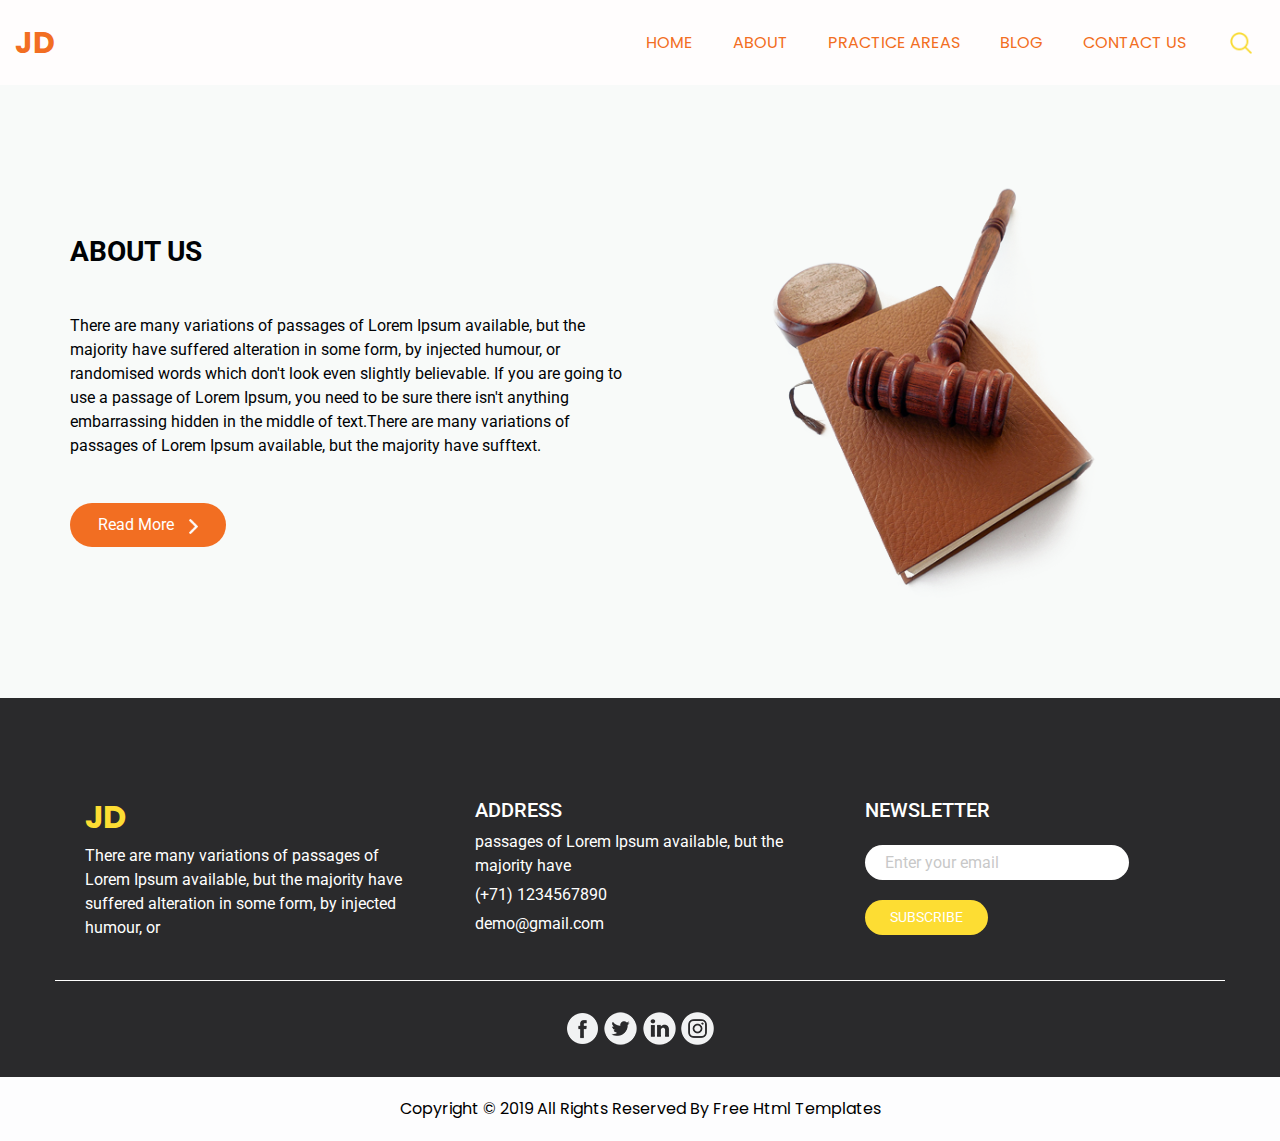
==== about.html @ 3ac0d5e5 "uso-de-plantilla" ====
<!DOCTYPE html>
<html>

<head>
  <!-- Basic -->
  <meta charset="utf-8" />
  <meta http-equiv="X-UA-Compatible" content="IE=edge" />
  <!-- Mobile Metas -->
  <meta name="viewport" content="width=device-width, initial-scale=1, shrink-to-fit=no" />
  <!-- Site Metas -->
  <meta name="keywords" content="" />
  <meta name="description" content="" />
  <meta name="author" content="" />

  <title>JD</title>



  <!-- bootstrap core css -->
  <link rel="stylesheet" type="text/css" href="css/bootstrap.css" />
  <!-- fonts style -->
  <link href="https://fonts.googleapis.com/css?family=Poppins:400,700|Roboto:400,700&display=swap" rel="stylesheet">

  <!-- Custom styles for this template -->
  <link href="css/style.css" rel="stylesheet" />
  <!-- responsive style -->
  <link href="css/responsive.css" rel="stylesheet" />




  <link rel="stylesheet" href="css/css-circular-prog-bar.css">


</head>

<body>
  <div class="top_container">
    <!-- header section strats -->
    <header class="header_section">
      <div class="container-fluid">
        <nav class="navbar navbar-expand-lg custom_nav-container ">
          <a class="navbar-brand" href="index.html">
            JD
          </a>
          <button class="navbar-toggler" type="button" data-toggle="collapse" data-target="#navbarSupportedContent"
            aria-controls="navbarSupportedContent" aria-expanded="false" aria-label="Toggle navigation">
            <span class="navbar-toggler-icon"></span>
          </button>
          <div class="collapse navbar-collapse" id="navbarSupportedContent">
            <div class="d-flex ml-auto flex-column flex-lg-row align-items-center">
              <ul class="navbar-nav  ">
                <li class="nav-item active">
                  <a class="nav-link" href="index.html"> Home <span class="sr-only">(current)</span></a>
                </li>
                <li class="nav-item ">
                  <a class="nav-link" href="about.html"> about </a>
                </li>

                <li class="nav-item">
                  <a class="nav-link" href="practice.html"> PRACTICE AREAS </a>
                </li>
                <li class="nav-item">
                  <a class="nav-link" href="blog.html"> Blog </a>
                </li>

                <li class="nav-item">
                  <a class="nav-link" href="contact.html">Contact Us</a>
                </li>

              </ul>
              <form class="form-inline my-2 my-lg-0 ml-0 ml-lg-4 mb-3 mb-lg-0">
                <button class="btn  my-2 my-sm-0 nav_search-btn" type="submit"></button>
              </form>
            </div>
        </nav>
      </div>
    </header>

  </div>
  <!-- end header section -->


  <!-- about section -->
  <section class="about_section layout_padding">
    <div class="container">
      <div class="row">
        <div class="col-md-6">
          <div class="about_detail-box">
            <h3 class="text-uppercase">
              About Us
            </h3>
            <p>
              There are many variations of passages of Lorem Ipsum available, but the majority have suffered alteration
              in some form, by injected humour, or randomised words which don't look even slightly believable. If you
              are going to use a passage of Lorem Ipsum, you need to be sure there isn't anything embarrassing hidden in
              the middle of text.There are many variations of passages of Lorem Ipsum available, but the majority have
              sufftext.
            </p>
            <div class="d-flex justify-content-center justify-content-sm-start">
              <a href="" class="sub_call_to-btn ">
                <span>
                  Read More
                </span>
                <img src="images/right-arrow.png" alt="">
              </a>
            </div>
          </div>
        </div>
        <div class="col-md-6">
          <div class="about_img-box">
            <img src="images/about.png" alt="">
          </div>
        </div>
      </div>
    </div>
  </section>

  <!-- end about section -->

  <!-- info section -->
  <section class="info_section">
    <div class="container ">
      <div class="row custom_border-btm pb-4">
        <div class="col-md-4 info_logo">
          <h2>
            JD
          </h2>
          <p>
            There are many variations of passages of Lorem Ipsum available, but the majority have suffered alteration in
            some form, by injected humour, or
          </p>
        </div>
        <div class="col-md-4 info_address">
          <h5>
            Address
          </h5>
          <p>
            passages of Lorem Ipsum available, but the majority have
          </p>
          <p>
            (+71) 1234567890
          </p>
          <p>
            demo@gmail.com
          </p>
        </div>
        <div class="col-md-4 info_news">
          <h5>
            Newsletter
          </h5>
          <form action="">
            <div>
              <input type="email" placeholder="Enter your email">
            </div>
            <div>
              <button type="submit">
                Subscribe
              </button>
            </div>
          </form>
        </div>

      </div>

      <div>
        <div class="info_social">
          <div>
            <img src="images/fb.png" alt="">
          </div>
          <div>
            <img src="images/twitter.png" alt="">
          </div>
          <div>
            <img src="images/linkedin.png" alt="">
          </div>
          <div>
            <img src="images/insta.png" alt="">
          </div>
        </div>
      </div>
    </div>
  </section>
  <!-- endsss info section -->

  <!-- end contact section -->

  <!-- footer section -->
  <section class="container-fluid footer_section">
    <p>
      Copyright &copy; 2019 All Rights Reserved By
      <a href="https://html.design/">Free Html Templates</a>
    </p>
  </section>
  <!-- footer section -->

  <script type="text/javascript" src="js/jquery-3.4.1.min.js"></script>
  <script type="text/javascript" src="js/bootstrap.js"></script>
  <!-- progreesbar script -->

  </script>
</body>

</html>
---- css/style.css ----
body {
    font-family: 'Roboto', sans-serif;
    color: #000205;
  }
  
  
  
  h1,
  h2,
  h3,
  h4 {
    font-weight: bold;
  }
  
  .layout_padding {
    padding: 75px 0;
  }
  
  .layout_padding2 {
    padding: 45px 0;
  }
  
  .layout_padding2-top {
    padding-top: 45px;
  }
  
  .layout_padding-top {
    padding-top: 75px;
  }
  
  .layout_padding-bottom {
    padding-bottom: 75px;
  }
  
  .call_to-btn {
    display: inline-block;
    padding: 12px 32px;
    border-radius: 15px;
    background-color: #F26E22;
    color: #fff;
    display: flex;
    justify-content: center;
    align-items: center;
  }
  
  .call_to-btn img,
  .sub_call_to-btn img {
    width: 9px;
    margin-left: 15px;
    margin-top: 3px;
  }
  
  .call_to-btn:hover,
  .sub_call_to-btn:hover {
    color: #fff;
    -webkit-box-shadow: 0px 6px 10px -1px rgba(0, 0, 0, 0.17);
    -moz-box-shadow: 0px 6px 10px -1px rgba(0, 0, 0, 0.17);
    box-shadow: 0px 6px 10px -1px rgba(0, 0, 0, 0.17);
  }
  
  .sub_call_to-btn {
    display: inline-block;
    padding: 10px 28px;
    border-radius: 25px;
    background-color: #F26E22;
    color: #fff;
    display: flex;
    justify-content: center;
    align-items: center;
  }
  
  
  
  
  /*header section*/
  .top_container {
    font-family: 'Poppins', sans-serif;
  }
  
  .header_section {}
  
  nav.navbar.navbar-expand-lg {}
  
  .custom_nav-container.navbar-expand-lg .navbar-nav .nav-link {
    padding: 10px 20px;
    color: #F26E22;
    text-align: center;
    text-transform: uppercase;
  }
  
  
  
  a,
  a:hover,
  a:focus {
    text-decoration: none;
  }
  
  a:hover,
  a:focus {
    color: initial;
  }
  
  .btn,
  .btn:focus {
    outline: none !important;
    box-shadow: none;
  }
  
  .top_container {}
  
  .top_container.sub_page {
    height: auto;
  }
  
  
  
  .custom_nav-container .nav_search-btn {
    background-image: url(../images/search-icon.png);
    background-size: 22px;
    background-repeat: no-repeat;
    background-position-y: 7px;
    width: 35px;
    height: 35px;
    padding: 0;
    border: none;
  }
  
  .navbar-brand,
  .navbar-brand:hover {
    font-size: 30px;
    color: #F26E22;
    font-weight: bold;
  }
  
  
  
  .custom_nav-container {
    z-index: 99999;
    padding: 15px 0;
  }
  
  .custom_nav-container .navbar-toggler {
    outline: none;
  }
  
  .custom_nav-container .navbar-toggler .navbar-toggler-icon {
    background-image: url(../images/menu.png);
    background-size: 55px;
  }
  
  /*end header section*/
  
  /* hero section */
  .hero_section-container {
    width: 80%;
    margin: 0 auto;
    display: flex;
    align-items: center;
  }
  
  .number-container {
    position: absolute;
    top: 34%;
  
    left: 4%;
  }
  
  .number-container .number-box {
    display: flex;
    flex-direction: column;
    justify-content: center;
    align-items: center;
    color: #464646;
  }
  
  .number-container .number-box hr {
    border: none;
    width: 2px;
    height: 125px;
    background-color: #F26E22;
    margin: 35px 0;
  }
  
  .hero_section-container .hero_img-box {
    width: 42%;
    margin-top: -45px;
  }
  
  .hero_section-container .hero_img-box img {
    width: 100%;
  }
  
  .hero_section-container .hero_detail-box {
    width: 58%;
  
  }
  
  .hero_section-container .hero_detail-box .hero_detail-container {
    padding-left: 45px;
    padding-bottom: 15px;
  }
  
  .hero_section-container .hero_detail-box .hero_detail-container p {
    margin: 35px 0 50px 0;
  }
  
  
  
  .carousel-control-prev,
  .carousel-control-next {
    width: 45px;
    height: 45px;
    border-radius: 100%;
    background-color: #F26E22;
    opacity: 1;
    background-repeat: no-repeat;
    background-position: center center;
    background-size: 8px;
    top: initial;
    bottom: -100px;
  }
  
  .carousel-control-prev:hover,
  .carousel-control-next:hover {
    background-color: #464646;
  }
  
  
  
  .carousel-control-prev {
    background-image: url(../images/left-arrow.png);
    left: 45px;
  }
  
  .carousel-control-next {
    background-image: url(../images/right-arrow.png);
    left: 95px;
  }
  
  /* end hero section */
  
  /* about section */
  .about_section {
    background-color: #f8faf9;
  
  }
  
  .about_section .row {
    align-items: center;
  }
  
  .about_img-box img {
    width: 100%;
  }
  
  .about_detail-box p {
    margin: 45px 0;
  }
  
  /* end about section */
  
  /* practice section */
  .practice_container {
    display: flex;
    justify-content: center;
    flex-wrap: wrap;
  }
  
  .practice_box {
    display: flex;
    flex-direction: column;
    align-items: center;
    margin: 200px 15px 0 15px;
    transform: translateY(0);
    transition: all .7s;
    padding-bottom: 50px;
  }
  
  .practice_box:hover {
    transform: translateY(-150px);
    cursor: pointer;
  }
  
  .practice_box:hover .practice_img-box {
    background-color: #fddd33;
  }
  
  .practice_img-box {
    display: flex;
    justify-content: center;
    align-items: center;
    width: 225px;
    height: 295px;
    border-radius: 90px;
    background-color: #363636;
  
  }
  
  
  .practice_box h4 {
    margin-top: 15px;
  }
  
  .practice_img-box img {
    width: 120px;
  }
  
  .practice_detail p {
    margin-bottom: 55px;
    text-align: center;
  }
  
  .heading-text {
    padding: 0;
    margin: 0;
    color: #fddd33;
    font-weight: bold;
  }
  
  
  
  
  /* end Practice section */
  
  /* welcome section */
  .welcome_section {
  
    background-color: #f8faf9;
  }
  
  .welcome_container {
    padding: 100px 0;
  }
  
  .welcome_container>* {
    margin-bottom: 35px;
  }
  
  .welcome_container h4 {
    font-weight: normal;
  }
  
  .welcome_container h4,
  .welcome_container p {
    font-family: 'Poppins', sans-serif;
  }
  
  .welcome_section::before {
    content: "";
    width: 40%;
    height: 100%;
    background-image: url(../images/welcome.jpg);
    position: absolute;
    top: 0;
    right: 0;
    background-repeat: no-repeat;
    background-size: cover;
  }
  
  /* end welcome section */
  
  /* contact section */
  .contact_section .col-md-6 {
    padding: 0;
  }
  
  .contact_section input {
    border: none;
    outline: none;
    border-bottom: 1px solid #252525;
    width: 90%;
    margin: 10px 0;
  }
  
  .contact_form-container {
    padding: 45px;
    padding-right: 0;
  }
  
  .contact_form-container button {
    border: none;
    background-color: #fddd33;
    color: #fff;
    padding: 8px 40px;
    border-radius: 20px;
  }
  
  .contact_img-box {
    display: flex;
    align-items: center;
    padding: 45px;
    padding-left: 0;
  }
  
  .contact_img-box img {
    width: 97%;
  }
  
  .contact_section h2 {
    font-size: 26px;
    color: #010103;
    font-weight: bold;
  
    position: relative;
    margin-left: 2.5%;
  }
  
  
  
  /* end contact section */
  /* info section */
  .info_section {
    padding-top: 100px;
    padding-bottom: 1px;
    color: #fff;
    background-color: #2a2a2c;
  }
  
  .info_logo h2 {
    color: #fddd33;
    font-family: 'Poppins', sans-serif;
  }
  
  .info_section .col-md-4 {
    padding: 0 30px;
  }
  
  .info_section .col-md-4 h5 {
    text-transform: uppercase;
  }
  
  .info_news input {
    border: none;
    width: 80%;
    height: 35px;
    border-radius: 20px;
    background-color: #fff;
    outline: none;
    padding-left: 20px;
    margin-top: 15px;
  }
  
  .info_news input::placeholder {
    opacity: .4;
  }
  
  .info_news button {
    border: none;
    background-color: #fddd33;
    color: #fff;
    text-transform: uppercase;
    font-size: 14px;
    padding: 7px 25px;
    border-radius: 20px;
    margin-top: 20px;
  }
  
  .info_address p {
    margin-bottom: 5px;
  }
  
  .custom_border-btm {
    border-bottom: 1px solid #fff;
  }
  
  .info_social {
    display: flex;
    justify-content: space-between;
    width: 150px;
    margin: 30px auto;
  }
  
  /* end info section */
  
  
  
  /* footer section*/
  
  .footer_section {
    background-color: #fdfdfe;
    padding: 20px 0;
    font-family: 'Poppins', sans-serif;
  }
  
  .footer_section p {
    color: #000;
    margin: 0;
    text-align: center;
  }
  
  .footer_section a {
    color: #000;
  }
  
  /* end footer section*/
---- css/responsive.css ----
@media (max-width: 1120px) {}

@media (max-width: 992px) {
    .custom_nav-container .nav_search-btn {
        background-position: center;
    }

    .navbar-collapse {
        padding-bottom: 20px;
    }

    .practice_box {
        margin: 100px 15px 0 15px;
        padding-bottom: 20px;
        transition: all .5s;
    }

    .practice_box:hover {

        transform: translateY(-90px);
    }

    .practice_detail p {
        margin-top: 25px;
    }

    .welcome_section::before {
        display: none;
    }
}

@media (max-width: 768px) {

    .info_section .col-md-4 {
        padding: 20px 30px;
        text-align: center;
    }

    .info_news input {
        width: 100%;
    }

    .hero_section-container {
        width: 95%;
    }

    .hero_section-container .hero_detail-box {
        padding-bottom: 125px;
    }

    .contact_form-container {
        padding: 20px;
    }

    .contact_section input {
        width: 100%;
    }

    .contact_img-box {
        padding: 20px;
    }

}

@media (max-width: 576px) {
    .hero_section-container {
        flex-direction: column;
    }

    .hero_section-container .hero_img-box {

        width: 90%;
    }

    .hero_section-container .hero_detail-box {
        width: 97%;

    }

    .hero_section-container .hero_detail-box .hero_detail-container {
        padding-left: 0;
        padding-top: 35px;
    }

    .carousel-control-prev {
        left: 33%;

    }

    .carousel-control-next {
        left: 52%;
    }

    .practice_box {
        margin: 75px 15px 0 15px;
        transition: all .3s;
    }

    .practice_box:hover {

        transform: translateY(-60px);
    }
}

@media (max-width: 480px) {}

@media (max-width: 400px) {}

@media (max-width: 360px) {}

@media (min-width: 1200px) {
    .container {
        max-width: 1170px;
    }

}
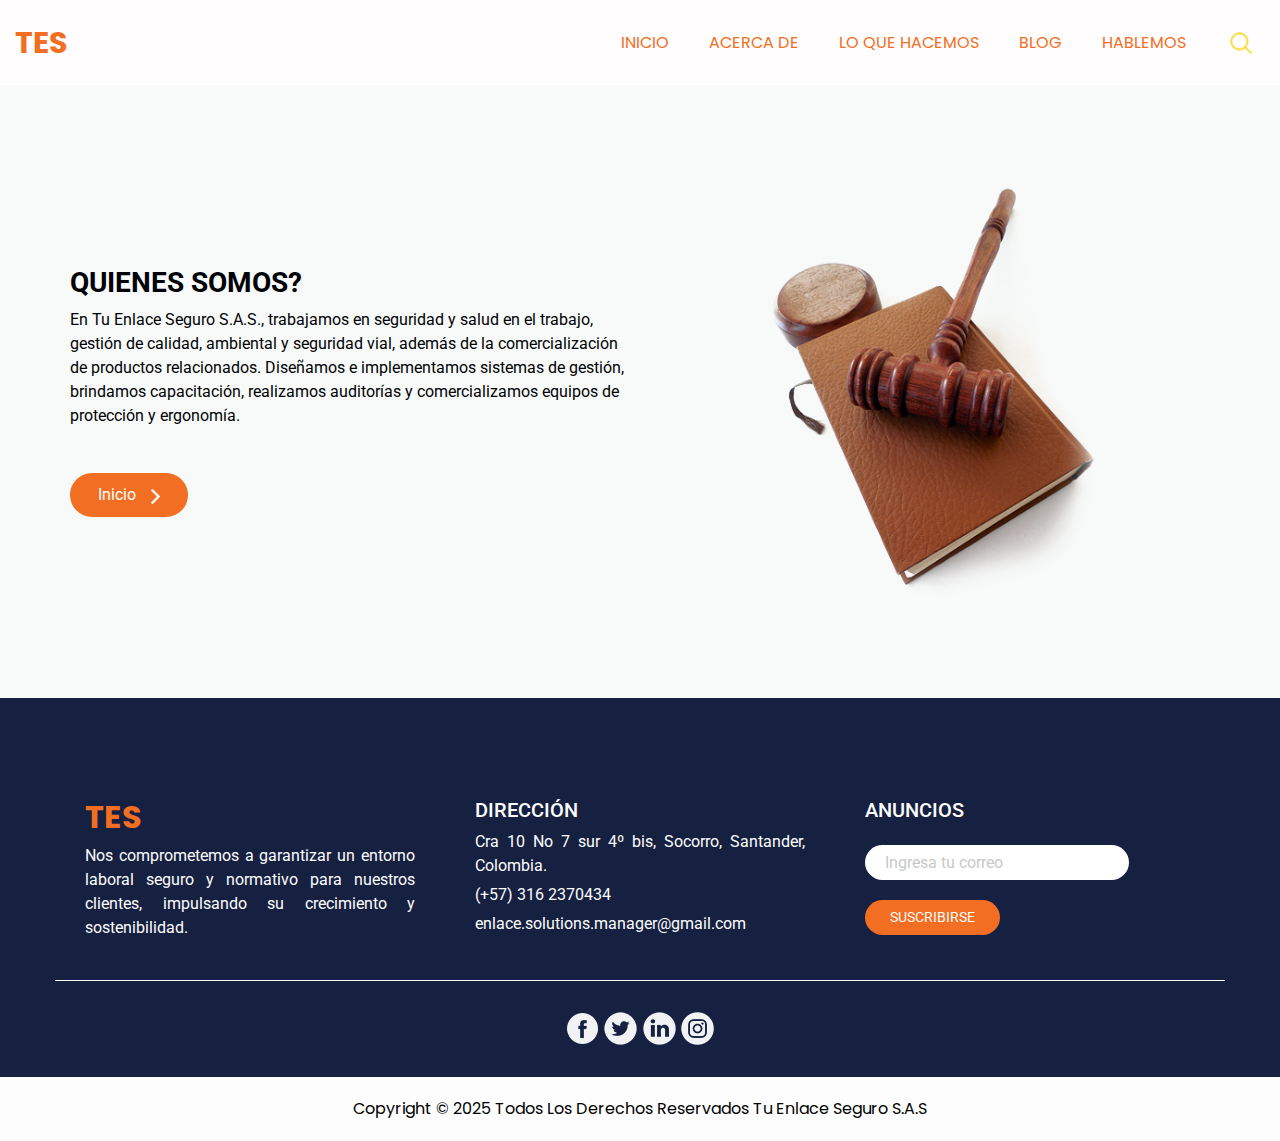
==== commit 4511006a: "actualizadas secciones" ====
--- a/about.html
+++ b/about.html
@@ -41,7 +41,7 @@
       <div class="container-fluid">
         <nav class="navbar navbar-expand-lg custom_nav-container ">
           <a class="navbar-brand" href="index.html">
-            JD
+            TES
           </a>
           <button class="navbar-toggler" type="button" data-toggle="collapse" data-target="#navbarSupportedContent"
             aria-controls="navbarSupportedContent" aria-expanded="false" aria-label="Toggle navigation">
@@ -51,21 +51,21 @@
             <div class="d-flex ml-auto flex-column flex-lg-row align-items-center">
               <ul class="navbar-nav  ">
                 <li class="nav-item active">
-                  <a class="nav-link" href="index.html"> Home <span class="sr-only">(current)</span></a>
+                  <a class="nav-link" href="index.html"> Inicio <span class="sr-only">(current)</span></a>
                 </li>
                 <li class="nav-item ">
-                  <a class="nav-link" href="about.html"> about </a>
+                  <a class="nav-link" href="about.html"> acerca de </a>
                 </li>
 
                 <li class="nav-item">
-                  <a class="nav-link" href="practice.html"> PRACTICE AREAS </a>
+                  <a class="nav-link" href="practice.html"> LO QUE HACEMOS </a>
                 </li>
                 <li class="nav-item">
                   <a class="nav-link" href="blog.html"> Blog </a>
                 </li>
 
                 <li class="nav-item">
-                  <a class="nav-link" href="contact.html">Contact Us</a>
+                  <a class="nav-link" href="contact.html">Hablemos</a>
                 </li>
 
               </ul>
@@ -88,19 +88,13 @@
         <div class="col-md-6">
           <div class="about_detail-box">
             <h3 class="text-uppercase">
-              About Us
+              QUIENES SOMOS?
             </h3>
-            <p>
-              There are many variations of passages of Lorem Ipsum available, but the majority have suffered alteration
-              in some form, by injected humour, or randomised words which don't look even slightly believable. If you
-              are going to use a passage of Lorem Ipsum, you need to be sure there isn't anything embarrassing hidden in
-              the middle of text.There are many variations of passages of Lorem Ipsum available, but the majority have
-              sufftext.
-            </p>
+            En Tu Enlace Seguro S.A.S., trabajamos en seguridad y salud en el trabajo, gestión de calidad, ambiental y seguridad vial, además de la comercialización de productos relacionados. Diseñamos e implementamos sistemas de gestión, brindamos capacitación, realizamos auditorías y comercializamos equipos de protección y ergonomía.</p>
             <div class="d-flex justify-content-center justify-content-sm-start">
               <a href="" class="sub_call_to-btn ">
-                <span>
-                  Read More
+                <span href="index.html">
+                  Inicio
                 </span>
                 <img src="images/right-arrow.png" alt="">
               </a>
@@ -119,80 +113,87 @@
   <!-- end about section -->
 
   <!-- info section -->
-  <section class="info_section">
-    <div class="container ">
-      <div class="row custom_border-btm pb-4">
-        <div class="col-md-4 info_logo">
-          <h2>
-            JD
-          </h2>
-          <p>
-            There are many variations of passages of Lorem Ipsum available, but the majority have suffered alteration in
-            some form, by injected humour, or
-          </p>
-        </div>
-        <div class="col-md-4 info_address">
-          <h5>
-            Address
-          </h5>
-          <p>
-            passages of Lorem Ipsum available, but the majority have
-          </p>
-          <p>
-            (+71) 1234567890
-          </p>
-          <p>
-            demo@gmail.com
-          </p>
-        </div>
-        <div class="col-md-4 info_news">
-          <h5>
-            Newsletter
-          </h5>
-          <form action="">
-            <div>
-              <input type="email" placeholder="Enter your email">
-            </div>
-            <div>
-              <button type="submit">
-                Subscribe
-              </button>
-            </div>
-          </form>
-        </div>
-
-      </div>
-
-      <div>
-        <div class="info_social">
+ <section class="info_section">
+  <div class="container ">
+    <div class="row custom_border-btm pb-4">
+      <div class="col-md-4 info_logo">
+        <h2>
+         TES
+        </h2>
+        <p>
+          Nos comprometemos a garantizar un entorno laboral seguro y normativo para nuestros clientes, impulsando su crecimiento y sostenibilidad.
+        </p>
+      </div>
+      <div class="col-md-4 info_address">
+        <h5>
+          Dirección
+        </h5>
+        <p>
+          Cra 10 No 7 sur 4º bis, Socorro, Santander, Colombia.
+        </p>
+        <p>
+          (+57) 316 2370434
+        </p>
+        <p>
+          enlace.solutions.manager@gmail.com
+        </p>
+      </div>
+      <div class="col-md-4 info_news">
+        <h5>
+          Anuncios
+        </h5>
+        <form action="">
           <div>
+            <input type="email" placeholder="Ingresa tu correo">
+          </div>
+          <div>
+            <button type="submit">
+              Suscribirse
+            </button>
+          </div>
+        </form>
+      </div>
+
+    </div>
+  
+    <div>
+      <div class="info_social">
+        <div>
+         <a href="">
             <img src="images/fb.png" alt="">
-          </div>
-          <div>
+         </a>
+        </div>
+        <div>
+         <a href="">
             <img src="images/twitter.png" alt="">
-          </div>
-          <div>
+         </a>
+        </div>
+        <div>
+         <a href="">
             <img src="images/linkedin.png" alt="">
-          </div>
-          <div>
-            <img src="images/insta.png" alt="">
-          </div>
+         </a>
+        </div>
+        <div>
+          <a href="">
+              <img src="images/insta.png" alt="">
+          </a>
         </div>
       </div>
     </div>
-  </section>
-  <!-- endsss info section -->
+  </div>
+</section>
+<!-- endsss info section -->
 
   <!-- end contact section -->
 
-  <!-- footer section -->
-  <section class="container-fluid footer_section">
-    <p>
-      Copyright &copy; 2019 All Rights Reserved By
-      <a href="https://html.design/">Free Html Templates</a>
-    </p>
-  </section>
-  <!-- footer section -->
+<!-- footer section -->
+<section class="container-fluid footer_section">
+  <p>
+    Copyright &copy; 2025 Todos Los Derechos Reservados
+    <a href="/">Tu Enlace Seguro S.A.S</a>
+  </p>
+</section>
+<!-- footer section -->
 
   <script type="text/javascript" src="js/jquery-3.4.1.min.js"></script>
   <script type="text/javascript" src="js/bootstrap.js"></script>
--- a/css/style.css
+++ b/css/style.css
@@ -1,496 +1,479 @@
 body {
-    font-family: 'Roboto', sans-serif;
-    color: #000205;
-  }
-  
-  
-  
-  h1,
-  h2,
-  h3,
-  h4 {
-    font-weight: bold;
-  }
-  
-  .layout_padding {
-    padding: 75px 0;
-  }
-  
-  .layout_padding2 {
-    padding: 45px 0;
-  }
-  
-  .layout_padding2-top {
-    padding-top: 45px;
-  }
-  
-  .layout_padding-top {
-    padding-top: 75px;
-  }
-  
-  .layout_padding-bottom {
-    padding-bottom: 75px;
-  }
-  
-  .call_to-btn {
-    display: inline-block;
-    padding: 12px 32px;
-    border-radius: 15px;
-    background-color: #F26E22;
-    color: #fff;
-    display: flex;
-    justify-content: center;
-    align-items: center;
-  }
-  
-  .call_to-btn img,
-  .sub_call_to-btn img {
-    width: 9px;
-    margin-left: 15px;
-    margin-top: 3px;
-  }
-  
-  .call_to-btn:hover,
-  .sub_call_to-btn:hover {
-    color: #fff;
-    -webkit-box-shadow: 0px 6px 10px -1px rgba(0, 0, 0, 0.17);
-    -moz-box-shadow: 0px 6px 10px -1px rgba(0, 0, 0, 0.17);
-    box-shadow: 0px 6px 10px -1px rgba(0, 0, 0, 0.17);
-  }
-  
-  .sub_call_to-btn {
-    display: inline-block;
-    padding: 10px 28px;
-    border-radius: 25px;
-    background-color: #F26E22;
-    color: #fff;
-    display: flex;
-    justify-content: center;
-    align-items: center;
-  }
-  
-  
-  
-  
-  /*header section*/
-  .top_container {
-    font-family: 'Poppins', sans-serif;
-  }
-  
-  .header_section {}
-  
-  nav.navbar.navbar-expand-lg {}
-  
-  .custom_nav-container.navbar-expand-lg .navbar-nav .nav-link {
-    padding: 10px 20px;
-    color: #F26E22;
-    text-align: center;
-    text-transform: uppercase;
-  }
-  
-  
-  
-  a,
-  a:hover,
-  a:focus {
-    text-decoration: none;
-  }
-  
-  a:hover,
-  a:focus {
-    color: initial;
-  }
-  
-  .btn,
-  .btn:focus {
-    outline: none !important;
-    box-shadow: none;
-  }
-  
-  .top_container {}
-  
-  .top_container.sub_page {
-    height: auto;
-  }
-  
-  
-  
-  .custom_nav-container .nav_search-btn {
-    background-image: url(../images/search-icon.png);
-    background-size: 22px;
-    background-repeat: no-repeat;
-    background-position-y: 7px;
-    width: 35px;
-    height: 35px;
-    padding: 0;
-    border: none;
-  }
-  
-  .navbar-brand,
-  .navbar-brand:hover {
-    font-size: 30px;
-    color: #F26E22;
-    font-weight: bold;
-  }
-  
-  
-  
-  .custom_nav-container {
-    z-index: 99999;
-    padding: 15px 0;
-  }
-  
-  .custom_nav-container .navbar-toggler {
-    outline: none;
-  }
-  
-  .custom_nav-container .navbar-toggler .navbar-toggler-icon {
-    background-image: url(../images/menu.png);
-    background-size: 55px;
-  }
-  
-  /*end header section*/
-  
-  /* hero section */
-  .hero_section-container {
-    width: 80%;
-    margin: 0 auto;
-    display: flex;
-    align-items: center;
-  }
-  
-  .number-container {
-    position: absolute;
-    top: 34%;
-  
-    left: 4%;
-  }
-  
-  .number-container .number-box {
-    display: flex;
-    flex-direction: column;
-    justify-content: center;
-    align-items: center;
-    color: #464646;
-  }
-  
-  .number-container .number-box hr {
-    border: none;
-    width: 2px;
-    height: 125px;
-    background-color: #F26E22;
-    margin: 35px 0;
-  }
-  
-  .hero_section-container .hero_img-box {
-    width: 42%;
-    margin-top: -45px;
-  }
-  
-  .hero_section-container .hero_img-box img {
-    width: 100%;
-  }
-  
-  .hero_section-container .hero_detail-box {
-    width: 58%;
-  
-  }
-  
-  .hero_section-container .hero_detail-box .hero_detail-container {
-    padding-left: 45px;
-    padding-bottom: 15px;
-  }
-  
-  .hero_section-container .hero_detail-box .hero_detail-container p {
-    margin: 35px 0 50px 0;
-  }
-  
-  
-  
-  .carousel-control-prev,
-  .carousel-control-next {
-    width: 45px;
-    height: 45px;
-    border-radius: 100%;
-    background-color: #F26E22;
-    opacity: 1;
-    background-repeat: no-repeat;
-    background-position: center center;
-    background-size: 8px;
-    top: initial;
-    bottom: -100px;
-  }
-  
-  .carousel-control-prev:hover,
-  .carousel-control-next:hover {
-    background-color: #464646;
-  }
-  
-  
-  
-  .carousel-control-prev {
-    background-image: url(../images/left-arrow.png);
-    left: 45px;
-  }
-  
-  .carousel-control-next {
-    background-image: url(../images/right-arrow.png);
-    left: 95px;
-  }
-  
-  /* end hero section */
-  
-  /* about section */
-  .about_section {
-    background-color: #f8faf9;
-  
-  }
-  
-  .about_section .row {
-    align-items: center;
-  }
-  
-  .about_img-box img {
-    width: 100%;
-  }
-  
-  .about_detail-box p {
-    margin: 45px 0;
-  }
-  
-  /* end about section */
-  
-  /* practice section */
-  .practice_container {
-    display: flex;
-    justify-content: center;
-    flex-wrap: wrap;
-  }
-  
-  .practice_box {
-    display: flex;
-    flex-direction: column;
-    align-items: center;
-    margin: 200px 15px 0 15px;
-    transform: translateY(0);
-    transition: all .7s;
-    padding-bottom: 50px;
-  }
-  
-  .practice_box:hover {
-    transform: translateY(-150px);
-    cursor: pointer;
-  }
-  
-  .practice_box:hover .practice_img-box {
-    background-color: #fddd33;
-  }
-  
-  .practice_img-box {
-    display: flex;
-    justify-content: center;
-    align-items: center;
-    width: 225px;
-    height: 295px;
-    border-radius: 90px;
-    background-color: #363636;
-  
-  }
-  
-  
-  .practice_box h4 {
-    margin-top: 15px;
-  }
-  
-  .practice_img-box img {
-    width: 120px;
-  }
-  
-  .practice_detail p {
-    margin-bottom: 55px;
-    text-align: center;
-  }
-  
-  .heading-text {
-    padding: 0;
-    margin: 0;
-    color: #fddd33;
-    font-weight: bold;
-  }
-  
-  
-  
-  
-  /* end Practice section */
-  
-  /* welcome section */
-  .welcome_section {
-  
-    background-color: #f8faf9;
-  }
-  
-  .welcome_container {
-    padding: 100px 0;
-  }
-  
-  .welcome_container>* {
-    margin-bottom: 35px;
-  }
-  
-  .welcome_container h4 {
-    font-weight: normal;
-  }
-  
-  .welcome_container h4,
-  .welcome_container p {
-    font-family: 'Poppins', sans-serif;
-  }
-  
-  .welcome_section::before {
-    content: "";
-    width: 40%;
-    height: 100%;
-    background-image: url(../images/welcome.jpg);
-    position: absolute;
-    top: 0;
-    right: 0;
-    background-repeat: no-repeat;
-    background-size: cover;
-  }
-  
-  /* end welcome section */
-  
-  /* contact section */
-  .contact_section .col-md-6 {
-    padding: 0;
-  }
-  
-  .contact_section input {
-    border: none;
-    outline: none;
-    border-bottom: 1px solid #252525;
-    width: 90%;
-    margin: 10px 0;
-  }
-  
-  .contact_form-container {
-    padding: 45px;
-    padding-right: 0;
-  }
-  
-  .contact_form-container button {
-    border: none;
-    background-color: #fddd33;
-    color: #fff;
-    padding: 8px 40px;
-    border-radius: 20px;
-  }
-  
-  .contact_img-box {
-    display: flex;
-    align-items: center;
-    padding: 45px;
-    padding-left: 0;
-  }
-  
-  .contact_img-box img {
-    width: 97%;
-  }
-  
-  .contact_section h2 {
-    font-size: 26px;
-    color: #010103;
-    font-weight: bold;
-  
-    position: relative;
-    margin-left: 2.5%;
-  }
-  
-  
-  
-  /* end contact section */
-  /* info section */
-  .info_section {
-    padding-top: 100px;
-    padding-bottom: 1px;
-    color: #fff;
-    background-color: #2a2a2c;
-  }
-  
-  .info_logo h2 {
-    color: #fddd33;
-    font-family: 'Poppins', sans-serif;
-  }
-  
-  .info_section .col-md-4 {
-    padding: 0 30px;
-  }
-  
-  .info_section .col-md-4 h5 {
-    text-transform: uppercase;
-  }
-  
-  .info_news input {
-    border: none;
-    width: 80%;
-    height: 35px;
-    border-radius: 20px;
-    background-color: #fff;
-    outline: none;
-    padding-left: 20px;
-    margin-top: 15px;
-  }
-  
-  .info_news input::placeholder {
-    opacity: .4;
-  }
-  
-  .info_news button {
-    border: none;
-    background-color: #fddd33;
-    color: #fff;
-    text-transform: uppercase;
-    font-size: 14px;
-    padding: 7px 25px;
-    border-radius: 20px;
-    margin-top: 20px;
-  }
-  
-  .info_address p {
-    margin-bottom: 5px;
-  }
-  
-  .custom_border-btm {
-    border-bottom: 1px solid #fff;
-  }
-  
-  .info_social {
-    display: flex;
-    justify-content: space-between;
-    width: 150px;
-    margin: 30px auto;
-  }
-  
-  /* end info section */
-  
-  
-  
-  /* footer section*/
-  
-  .footer_section {
-    background-color: #fdfdfe;
-    padding: 20px 0;
-    font-family: 'Poppins', sans-serif;
-  }
-  
-  .footer_section p {
-    color: #000;
-    margin: 0;
-    text-align: center;
-  }
-  
-  .footer_section a {
-    color: #000;
-  }
-  
-  /* end footer section*/+  font-family: "Roboto", sans-serif;
+  color: #000205;
+}
+
+nav-item {
+  font-weight: bold;
+}
+
+h1,
+h2,
+h3,
+h4 {
+  font-weight: bold;
+}
+
+.layout_padding {
+  padding: 75px 0;
+}
+
+.layout_padding2 {
+  padding: 45px 0;
+}
+
+.layout_padding2-top {
+  padding-top: 45px;
+}
+
+.layout_padding-top {
+  padding-top: 75px;
+}
+
+.layout_padding-bottom {
+  padding-bottom: 75px;
+}
+
+.call_to-btn {
+  display: inline-block;
+  padding: 12px 32px;
+  border-radius: 15px;
+  background-color: #f26e22;
+  color: #fff;
+  display: flex;
+  justify-content: center;
+  align-items: center;
+}
+
+.call_to-btn img,
+.sub_call_to-btn img {
+  width: 9px;
+  margin-left: 15px;
+  margin-top: 3px;
+}
+
+.call_to-btn:hover,
+.sub_call_to-btn:hover {
+  color: #fff;
+  -webkit-box-shadow: 0px 6px 10px -1px rgba(0, 0, 0, 0.17);
+  -moz-box-shadow: 0px 6px 10px -1px rgba(0, 0, 0, 0.17);
+  box-shadow: 0px 6px 10px -1px rgba(0, 0, 0, 0.17);
+}
+
+.sub_call_to-btn {
+  display: inline-block;
+  padding: 10px 28px;
+  border-radius: 25px;
+  background-color: #f26e22;
+  color: #fff;
+  display: flex;
+  justify-content: center;
+  align-items: center;
+}
+
+/*header section*/
+.top_container {
+  font-family: "Poppins", sans-serif;
+}
+
+.header_section {
+}
+
+nav.navbar.navbar-expand-lg {
+}
+
+.custom_nav-container.navbar-expand-lg .navbar-nav .nav-link {
+  padding: 10px 20px;
+  color: #f26e22;
+  text-align: center;
+  text-transform: uppercase;
+}
+
+a,
+a:hover,
+a:focus {
+  text-decoration: none;
+}
+
+a:hover,
+a:focus {
+  color: initial;
+}
+
+.btn,
+.btn:focus {
+  outline: none !important;
+  box-shadow: none;
+}
+
+.top_container {
+}
+
+.top_container.sub_page {
+  height: auto;
+}
+
+.custom_nav-container .nav_search-btn {
+  background-image: url(../images/search-icon.png);
+  background-size: 22px;
+  background-repeat: no-repeat;
+  background-position-y: 7px;
+  width: 35px;
+  height: 35px;
+  padding: 0;
+  border: none;
+}
+
+.navbar-brand,
+.navbar-brand:hover {
+  font-size: 30px;
+  color: #f26e22;
+  font-weight: bold;
+}
+
+.custom_nav-container {
+  z-index: 99999;
+  padding: 15px 0;
+}
+
+.custom_nav-container .navbar-toggler {
+  outline: none;
+}
+
+.custom_nav-container .navbar-toggler .navbar-toggler-icon {
+  background-image: url(../images/menu.png);
+  background-size: 55px;
+}
+
+/*end header section*/
+
+/* hero section */
+.hero_section-container {
+  width: 80%;
+  margin: 0 auto;
+  display: flex;
+  align-items: center;
+}
+
+.number-container {
+  position: absolute;
+  top: 34%;
+
+  left: 4%;
+}
+
+.number-container .number-box {
+  display: flex;
+  flex-direction: column;
+  justify-content: center;
+  align-items: center;
+  color: #464646;
+}
+
+.number-container .number-box hr {
+  border: none;
+  width: 2px;
+  height: 125px;
+  background-color: #f26e22;
+  margin: 35px 0;
+}
+
+.hero_section-container .hero_img-box {
+  width: 42%;
+  margin-top: -45px;
+}
+
+.hero_section-container .hero_img-box img {
+  width: 100%;
+}
+
+.hero_section-container .hero_detail-box {
+  width: 58%;
+}
+
+.hero_section-container .hero_detail-box .hero_detail-container {
+  padding-left: 45px;
+  padding-bottom: 15px;
+}
+
+.hero_section-container .hero_detail-box .hero_detail-container p {
+  margin: 35px 0 50px 0;
+}
+
+.carousel-control-prev,
+.carousel-control-next {
+  width: 45px;
+  height: 45px;
+  border-radius: 100%;
+  background-color: #f26e22;
+  opacity: 1;
+  background-repeat: no-repeat;
+  background-position: center center;
+  background-size: 8px;
+  top: initial;
+  bottom: -100px;
+}
+
+.carousel-control-prev:hover,
+.carousel-control-next:hover {
+  background-color: #464646;
+}
+
+.carousel-control-prev {
+  background-image: url(../images/left-arrow.png);
+  left: 45px;
+}
+
+.carousel-control-next {
+  background-image: url(../images/right-arrow.png);
+  left: 95px;
+}
+
+/* end hero section */
+
+/* about section */
+.about_section {
+  background-color: #f8faf9;
+}
+
+.about_section .row {
+  align-items: center;
+}
+
+.about_img-box img {
+  width: 100%;
+}
+
+.about_detail-box p {
+  margin: 45px 0;
+}
+
+/* end about section */
+
+/* practice section */
+.practice_container {
+  display: flex;
+  justify-content: center;
+  flex-wrap: wrap;
+}
+
+.practice_box {
+  display: flex;
+  flex-direction: column;
+  align-items: center;
+  margin: 200px 15px 0 15px;
+  transform: translateY(0);
+  transition: all 0.7s;
+  padding-bottom: 50px;
+}
+
+.practice_box:hover {
+  transform: translateY(-150px);
+  cursor: pointer;
+}
+
+.practice_box:hover .practice_img-box {
+  background-color: #f26e22;
+}
+
+.practice_img-box {
+  display: flex;
+  justify-content: center;
+  align-items: center;
+  width: 225px;
+  height: 295px;
+  border-radius: 90px;
+  background-color: #f26e2202;
+}
+
+.practice_box h4 {
+  margin-top: 15px;
+}
+
+.practice_img-box img {
+  width: 120px;
+}
+
+.practice_detail p {
+  margin-bottom: 55px;
+  text-align: center;
+}
+
+.heading-text {
+  padding: 0;
+  margin: 0;
+  color: #f26e22;
+  font-weight: bold;
+}
+
+/* end Practice section */
+
+/* welcome section */
+.welcome_section {
+  background-color: #f8faf9;
+}
+
+.welcome_container {
+  padding: 100px 0;
+}
+
+.welcome_container > * {
+  margin-bottom: 35px;
+}
+
+.welcome_container h4 {
+  font-weight: normal;
+}
+
+.welcome_container h4,
+.welcome_container p {
+  font-family: "Poppins", sans-serif;
+}
+
+.welcome_section::before {
+  content: "";
+  width: 40%;
+  height: 100%;
+  background-image: url(../images/welcome.jpg);
+  position: absolute;
+  top: 0;
+  right: 0;
+  background-repeat: no-repeat;
+  background-size: cover;
+}
+
+/* end welcome section */
+
+/* contact section */
+.contact_section .col-md-6 {
+  padding: 0;
+}
+
+.contact_section input {
+  border: none;
+  outline: none;
+  border-bottom: 1px solid #252525;
+  width: 90%;
+  margin: 10px 0;
+}
+
+.contact_form-container {
+  padding: 45px;
+  padding-right: 0;
+}
+
+.contact_form-container button {
+  border: none;
+  background-color: #f26e22;
+  color: #fff;
+  padding: 8px 40px;
+  border-radius: 20px;
+}
+
+.contact_img-box {
+  display: flex;
+  align-items: center;
+  padding: 45px;
+  padding-left: 0;
+}
+
+.contact_img-box img {
+  width: 97%;
+}
+
+.contact_section h2 {
+  font-size: 26px;
+  color: #010103;
+  font-weight: bold;
+
+  position: relative;
+  margin-left: 2.5%;
+}
+
+/* end contact section */
+/* info section */
+.info_section {
+  padding-top: 100px;
+  padding-bottom: 1px;
+  color: #fdfdfe;
+  background-color: #162040;
+}
+
+.info_logo h2 {
+  color: #f26e22;
+  font-family: "Poppins", sans-serif;
+}
+
+.info_section .col-md-4 {
+  padding: 0 30px;
+}
+
+.info_section .col-md-4 h5 {
+  text-transform: uppercase;
+}
+
+.info_news input {
+  border: none;
+  width: 80%;
+  height: 35px;
+  border-radius: 20px;
+  background-color: #fff;
+  outline: none;
+  padding-left: 20px;
+  margin-top: 15px;
+}
+
+.info_news input::placeholder {
+  opacity: 0.4;
+}
+
+.info_news button {
+  border: none;
+  background-color: #f26e22;
+  color: #fff;
+  text-transform: uppercase;
+  font-size: 14px;
+  padding: 7px 25px;
+  border-radius: 20px;
+  margin-top: 20px;
+}
+
+.info_address p {
+  margin-bottom: 5px;
+}
+
+.custom_border-btm {
+  border-bottom: 1px solid #fff;
+}
+
+.info_social {
+  display: flex;
+  justify-content: space-between;
+  width: 150px;
+  margin: 30px auto;
+}
+
+/* end info section */
+
+/* footer section*/
+
+.footer_section {
+  background-color: #fdfdfe;
+  padding: 20px 0;
+  font-family: "Poppins", sans-serif;
+}
+
+.footer_section p {
+  color: #000;
+  margin: 0;
+  text-align: center;
+}
+
+.footer_section a {
+  color: #000;
+}
+
+/* end footer section*/
+p{
+  text-align: justify;
+}--- a/css/responsive.css
+++ b/css/responsive.css
@@ -113,4 +113,13 @@
         max-width: 1170px;
     }
 
+}
+
+
+p{
+    text-align: justify;
+}
+
+#logo {
+    text-align: left; /* Alinea el texto dentro del elemento a la izquierda */
 }